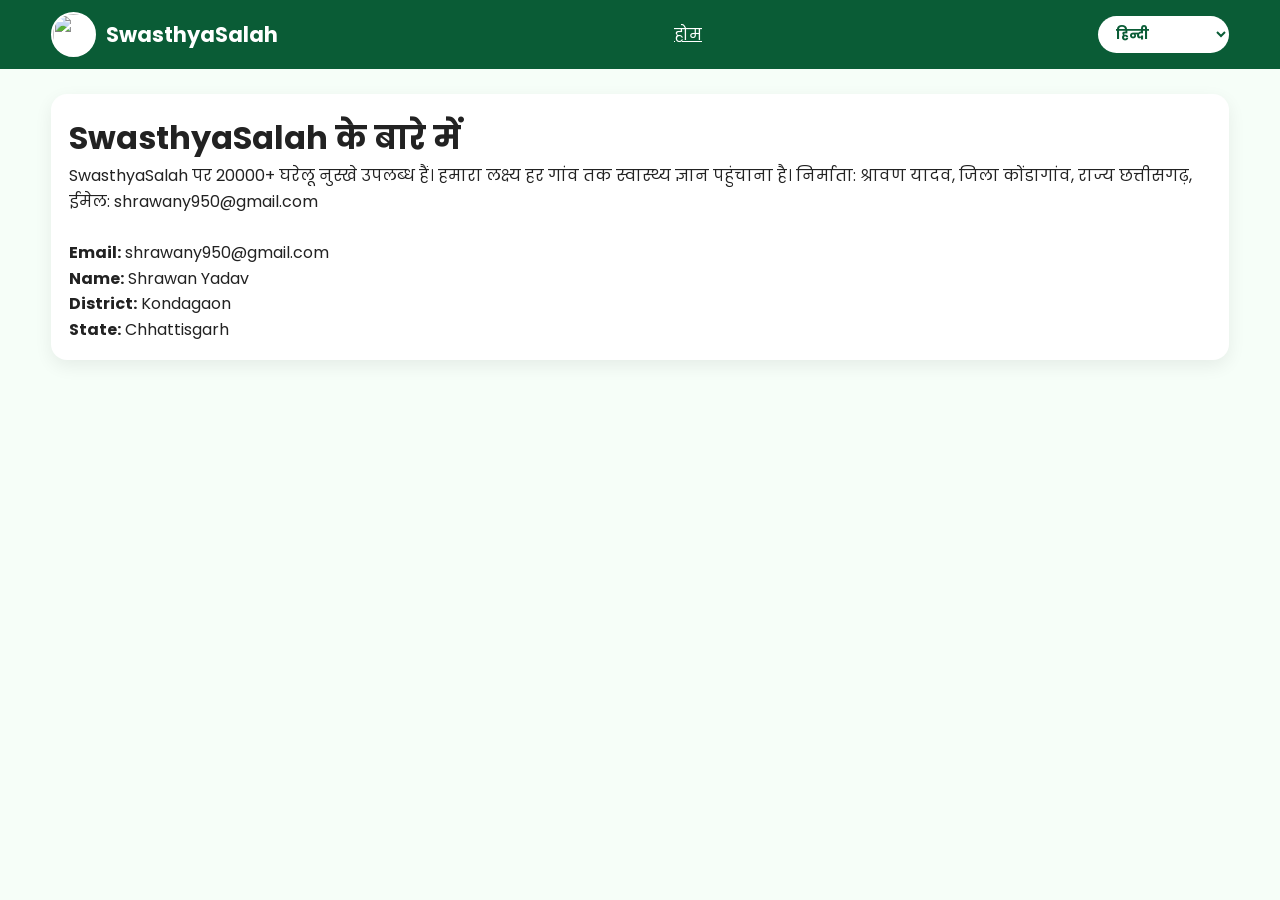
==== about.html @ 987b2762 "Create about.html" ====
<!DOCTYPE html><html><head><meta charset="UTF-8"><meta name="viewport" content="width=device-width,initial-scale=1"><title>About</title><link rel="stylesheet" href="style.css"></head><body>
<header><div class="logo"><img src="logo.png">SwasthyaSalah</div><a href="index.html" style="color:#fff" data-t="home">होम</a><select id="language-select" class="lang" onchange="changeLanguage(this.value)"><option value="hi">हिन्दी</option><option value="en">USA English</option><option value="en-GB">UK English</option></select></header>
<div class="container"><div class="card"><h1 data-t="about_title">About</h1><p data-t="about_desc"></p><br><p><b>Email:</b> shrawany950@gmail.com<br><b>Name:</b> Shrawan Yadav<br><b>District:</b> Kondagaon<br><b>State:</b> Chhattisgarh</p></div></div>
<script src="lang.js"></script></body></html>
---- style.css ----
@import url('https://fonts.googleapis.com/css2?family=Poppins:wght@400;600;700&display=swap');
*{margin:0;padding:0;box-sizing:border-box;font-family:'Poppins',sans-serif}
body{background:#f6fef8;color:#222;line-height:1.6}
header{background:#0a5c36;color:#fff;padding:12px 4%;display:flex;justify-content:space-between;align-items:center;flex-wrap:wrap;gap:12px;position:sticky;top:0;z-index:9999}
.logo{display:flex;align-items:center;gap:10px;font-weight:700;font-size:21px}
.logo img{width:45px;height:45px;border-radius:50%;background:#fff;object-fit:cover;border:2px solid #fff}
nav a{color:#fff;text-decoration:none;margin:0 8px;font-weight:600;font-size:14px}
.lang{padding:8px 14px;border-radius:20px;border:none;font-weight:700;cursor:pointer;background:#fff;color:#0a5c36}
.hero{display:flex;flex-wrap:wrap;align-items:center;justify-content:space-between;gap:20px;padding:40px 4%;background:#fff}
.hero-text{flex:1;min-width:280px}
.hero img{width:100%;max-width:560px;border-radius:20px;box-shadow:0 15px 30px rgba(0,0,0,.18);object-fit:cover}
.hero h1{font-size:38px;color:#0a5c36;line-height:1.2}
.hero p{margin:14px 0;color:#555;font-size:17px}
.btn{background:#0a5c36;color:#fff;padding:12px 28px;border-radius:30px;text-decoration:none;border:none;font-weight:700;cursor:pointer;display:inline-block}
.container{padding:25px 4%}
.card{background:#fff;padding:18px;border-radius:16px;box-shadow:0 6px 18px rgba(0,0,0,.07);margin-bottom:16px}
.grid{display:grid;grid-template-columns:repeat(auto-fill,minmax(280px,1fr));gap:16px}
footer{background:#071a11;color:#cbd5e1;text-align:center;padding:24px;margin-top:30px;font-size:13px}
footer a{color:#6ee7b7;text-decoration:none;margin:0 6px}
input,textarea{width:100%;padding:12px;border:1px solid #ccc;border-radius:10px;margin:8px 0;font-size:15px}
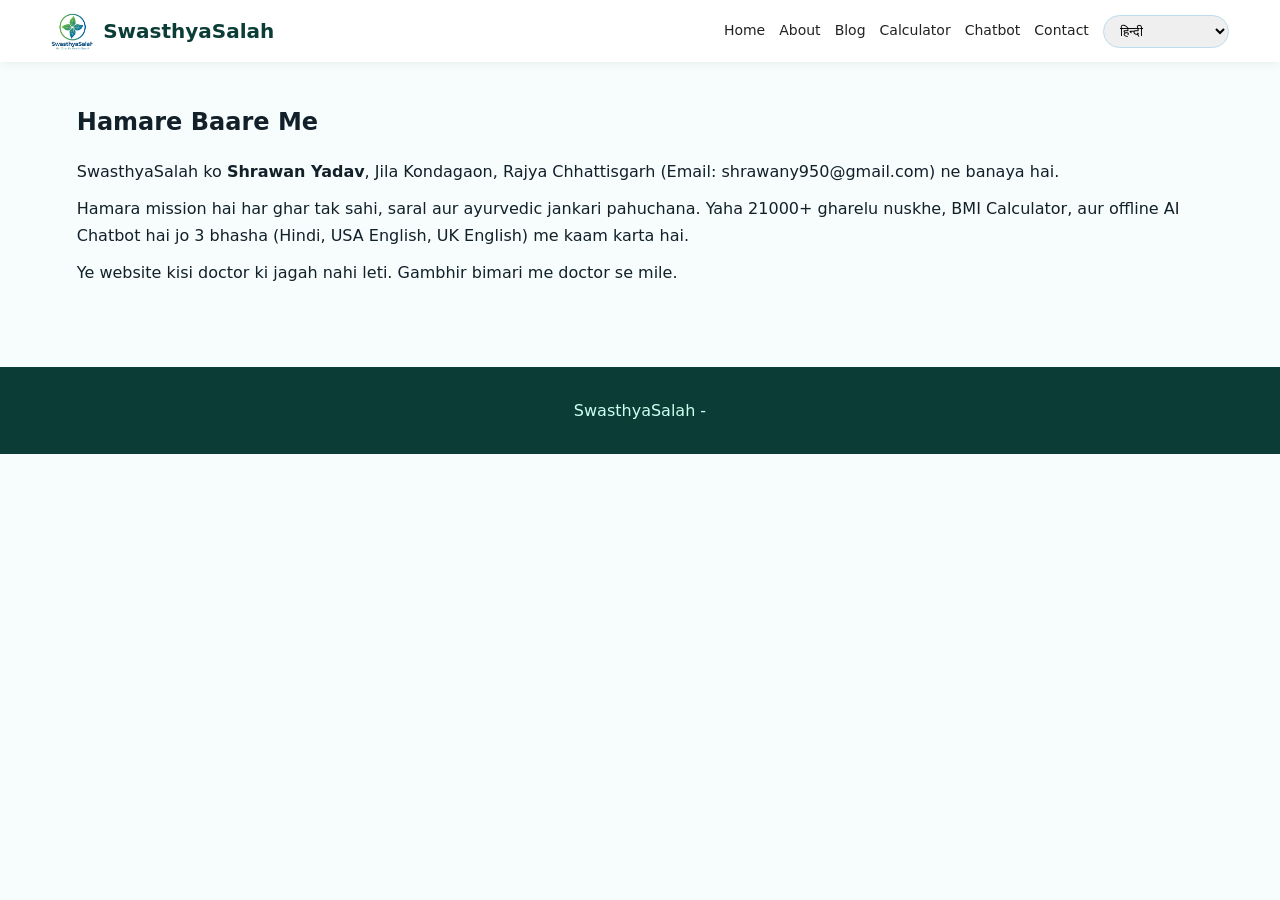
==== commit 909f7f20: "Update about.html" ====
--- a/about.html
+++ b/about.html
@@ -1,4 +1,11 @@
-<!DOCTYPE html><html><head><meta charset="UTF-8"><meta name="viewport" content="width=device-width,initial-scale=1"><title>About</title><link rel="stylesheet" href="style.css"></head><body>
-<header><div class="logo"><img src="logo.png">SwasthyaSalah</div><a href="index.html" style="color:#fff" data-t="home">होम</a><select id="language-select" class="lang" onchange="changeLanguage(this.value)"><option value="hi">हिन्दी</option><option value="en">USA English</option><option value="en-GB">UK English</option></select></header>
-<div class="container"><div class="card"><h1 data-t="about_title">About</h1><p data-t="about_desc"></p><br><p><b>Email:</b> shrawany950@gmail.com<br><b>Name:</b> Shrawan Yadav<br><b>District:</b> Kondagaon<br><b>State:</b> Chhattisgarh</p></div></div>
-<script src="lang.js"></script></body></html>
+<!DOCTYPE html><html lang="hi"><head><meta charset="UTF-8"><meta name="viewport" content="width=device-width,initial-scale=1"><title>About - SwasthyaSalah</title><link rel="manifest" href="/manifest.json"><link rel="icon" href="/logo.png"><link rel="stylesheet" href="/style.css"></head><body>
+<header><div class="logo"><img src="/logo.png" alt="logo"><span data-i18n="site_name">SwasthyaSalah</span></div>
+<nav><a href="/index.html" data-i18n="nav_home">Home</a><a href="/about.html" data-i18n="nav_about">About</a><a href="/blog.html" data-i18n="nav_blog">Blog</a><a href="/calculator.html" data-i18n="nav_calculator">Calculator</a><a href="/chatbot.html" data-i18n="nav_chatbot">Chatbot</a><a href="/contact.html" data-i18n="nav_contact">Contact</a><select id="langSelect" onchange="setLanguage(this.value)"><option value="hi">हिन्दी</option><option value="en-US">USA English</option><option value="en-GB">UK English</option></select></nav></header>
+<section style="padding:40px 6%"><h1 data-i18n="about_title">Hamare Baare Me</h1>
+<p style="margin-top:15px">SwasthyaSalah ko <b>Shrawan Yadav</b>, Jila Kondagaon, Rajya Chhattisgarh (Email: shrawany950@gmail.com) ne banaya hai.</p>
+<p style="margin-top:10px">Hamara mission hai har ghar tak sahi, saral aur ayurvedic jankari pahuchana. Yaha 21000+ gharelu nuskhe, BMI Calculator, aur offline AI Chatbot hai jo 3 bhasha (Hindi, USA English, UK English) me kaam karta hai.</p>
+<p style="margin-top:10px">Ye website kisi doctor ki jagah nahi leti. Gambhir bimari me doctor se mile.</p>
+</section>
+<footer><p><span data-i18n="site_name">SwasthyaSalah</span> - <span data-i18n="tagline"></span></p><p data-i18n="owner"></p></footer>
+<script src="/lang.js"></script><script>if('serviceWorker' in navigator)navigator.serviceWorker.register('/sw.js');</script>
+</body></html>
--- a/style.css
+++ b/style.css
@@ -1,20 +1,32 @@
-@import url('https://fonts.googleapis.com/css2?family=Poppins:wght@400;600;700&display=swap');
-*{margin:0;padding:0;box-sizing:border-box;font-family:'Poppins',sans-serif}
-body{background:#f6fef8;color:#222;line-height:1.6}
-header{background:#0a5c36;color:#fff;padding:12px 4%;display:flex;justify-content:space-between;align-items:center;flex-wrap:wrap;gap:12px;position:sticky;top:0;z-index:9999}
-.logo{display:flex;align-items:center;gap:10px;font-weight:700;font-size:21px}
-.logo img{width:45px;height:45px;border-radius:50%;background:#fff;object-fit:cover;border:2px solid #fff}
-nav a{color:#fff;text-decoration:none;margin:0 8px;font-weight:600;font-size:14px}
-.lang{padding:8px 14px;border-radius:20px;border:none;font-weight:700;cursor:pointer;background:#fff;color:#0a5c36}
-.hero{display:flex;flex-wrap:wrap;align-items:center;justify-content:space-between;gap:20px;padding:40px 4%;background:#fff}
-.hero-text{flex:1;min-width:280px}
-.hero img{width:100%;max-width:560px;border-radius:20px;box-shadow:0 15px 30px rgba(0,0,0,.18);object-fit:cover}
-.hero h1{font-size:38px;color:#0a5c36;line-height:1.2}
-.hero p{margin:14px 0;color:#555;font-size:17px}
-.btn{background:#0a5c36;color:#fff;padding:12px 28px;border-radius:30px;text-decoration:none;border:none;font-weight:700;cursor:pointer;display:inline-block}
-.container{padding:25px 4%}
-.card{background:#fff;padding:18px;border-radius:16px;box-shadow:0 6px 18px rgba(0,0,0,.07);margin-bottom:16px}
-.grid{display:grid;grid-template-columns:repeat(auto-fill,minmax(280px,1fr));gap:16px}
-footer{background:#071a11;color:#cbd5e1;text-align:center;padding:24px;margin-top:30px;font-size:13px}
-footer a{color:#6ee7b7;text-decoration:none;margin:0 6px}
-input,textarea{width:100%;padding:12px;border:1px solid #ccc;border-radius:10px;margin:8px 0;font-size:15px}
+:root{--primary:#0f9d8a;--dark:#0b3d36;--bg:#f7fdfc}
+*{margin:0;padding:0;box-sizing:border-box;font-family:Poppins,system-ui,sans-serif}
+body{background:var(--bg);color:#12202a;line-height:1.7}
+header{position:sticky;top:0;z-index:99;background:#fff;display:flex;justify-content:space-between;align-items:center;padding:10px 4%;box-shadow:0 2px 10px rgba(0,0,0,.06);flex-wrap:wrap}
+.logo{display:flex;align-items:center;gap:10px;font-weight:800;color:var(--dark);font-size:20px}
+.logo img{width:42px;height:42px;border-radius:12px;object-fit:cover;background:#fff}
+nav{display:flex;gap:14px;align-items:center;flex-wrap:wrap}
+nav a{text-decoration:none;color:#222;font-weight:500;font-size:14px}
+nav a:hover{color:var(--primary)}
+#langSelect{padding:7px 12px;border-radius:20px;border:1px solid #bde}
+.hero{display:grid;grid-template-columns:1.1fr.9fr;gap:20px;padding:40px 6%;align-items:center;background:linear-gradient(120deg,#e6fffa,#fff)}
+.hero h1{font-size:40px;line-height:1.2;color:var(--dark)}
+.searchBox{display:flex;gap:8px;margin-top:18px}
+.searchBox input{flex:1;padding:14px 18px;border-radius:30px;border:1.5px solid #bde}
+.btn{padding:12px 22px;border-radius:30px;border:none;background:var(--primary);color:#fff;font-weight:700;cursor:pointer}
+.btn:hover{background:var(--dark)}
+.heroImg img{width:100%;height:390px;object-fit:cover;border-radius:24px;box-shadow:0 10px 30px rgba(0,0,0,.15)}
+.cards{display:grid;grid-template-columns:repeat(auto-fit,minmax(220px,1fr));gap:18px;padding:30px 6%}
+.card{background:#fff;padding:20px;border-radius:18px;box-shadow:0 4px 18px rgba(0,0,0,.06)}
+footer{background:var(--dark);color:#cfe;padding:30px 6%;text-align:center;margin-top:40px}
+.blogGrid{display:grid;grid-template-columns:repeat(auto-fit,minmax(280px,1fr));gap:18px;padding:20px 6%}
+.article{background:#fff;border-radius:16px;overflow:hidden;box-shadow:0 4px 14px rgba(0,0,0,.06)}
+.article img{width:100%;height:180px;object-fit:cover}
+.article.p{padding:14px}
+.chatWrap{max-width:900px;margin:20px auto;background:#fff;border-radius:18px;box-shadow:0 8px 30px rgba(0,0,0,.08);overflow:hidden}
+.chatMsgs{height:60vh;overflow:auto;padding:16px;display:flex;flex-direction:column;gap:10px;background:#f6fffe}
+.msg{padding:12px 14px;border-radius:14px;max-width:85%}
+.msg.user{background:var(--primary);color:#fff;align-self:flex-end}
+.msg.bot{background:#e6fffa;align-self:flex-start;border:1px solid #bde}
+.chatInput{display:flex;gap:8px;padding:12px;border-top:1px solid #eee}
+.chatInput input{flex:1;padding:12px;border-radius:24px;border:1px solid #ccc}
+@media(max-width:800px){.hero{grid-template-columns:1fr}.heroImg img{height:250px}}
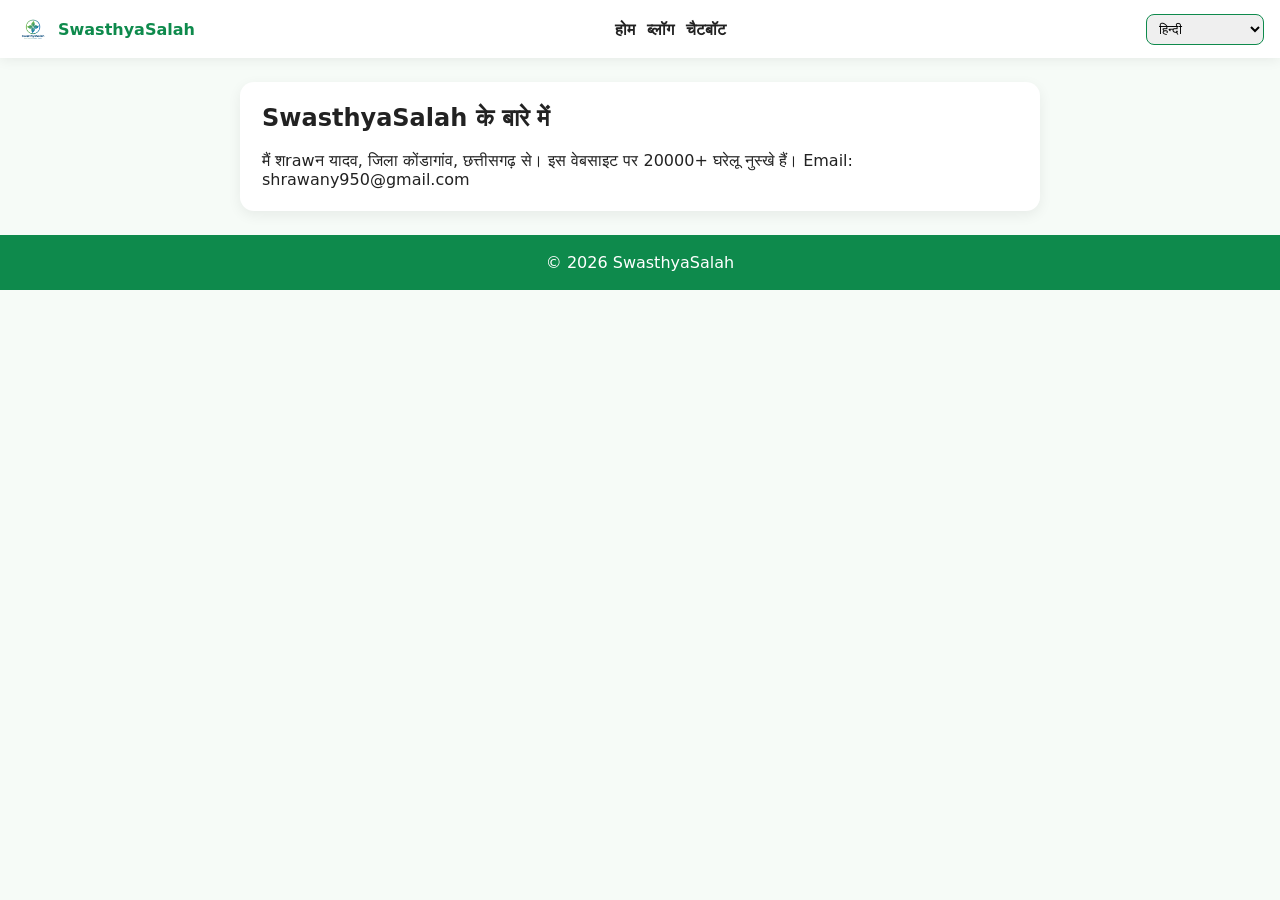
==== commit 62d1e9e6: "Create about.html" ====
--- a/about.html
+++ b/about.html
@@ -1,11 +1,26 @@
-<!DOCTYPE html><html lang="hi"><head><meta charset="UTF-8"><meta name="viewport" content="width=device-width,initial-scale=1"><title>About - SwasthyaSalah</title><link rel="manifest" href="/manifest.json"><link rel="icon" href="/logo.png"><link rel="stylesheet" href="/style.css"></head><body>
-<header><div class="logo"><img src="/logo.png" alt="logo"><span data-i18n="site_name">SwasthyaSalah</span></div>
-<nav><a href="/index.html" data-i18n="nav_home">Home</a><a href="/about.html" data-i18n="nav_about">About</a><a href="/blog.html" data-i18n="nav_blog">Blog</a><a href="/calculator.html" data-i18n="nav_calculator">Calculator</a><a href="/chatbot.html" data-i18n="nav_chatbot">Chatbot</a><a href="/contact.html" data-i18n="nav_contact">Contact</a><select id="langSelect" onchange="setLanguage(this.value)"><option value="hi">हिन्दी</option><option value="en-US">USA English</option><option value="en-GB">UK English</option></select></nav></header>
-<section style="padding:40px 6%"><h1 data-i18n="about_title">Hamare Baare Me</h1>
-<p style="margin-top:15px">SwasthyaSalah ko <b>Shrawan Yadav</b>, Jila Kondagaon, Rajya Chhattisgarh (Email: shrawany950@gmail.com) ne banaya hai.</p>
-<p style="margin-top:10px">Hamara mission hai har ghar tak sahi, saral aur ayurvedic jankari pahuchana. Yaha 21000+ gharelu nuskhe, BMI Calculator, aur offline AI Chatbot hai jo 3 bhasha (Hindi, USA English, UK English) me kaam karta hai.</p>
-<p style="margin-top:10px">Ye website kisi doctor ki jagah nahi leti. Gambhir bimari me doctor se mile.</p>
-</section>
-<footer><p><span data-i18n="site_name">SwasthyaSalah</span> - <span data-i18n="tagline"></span></p><p data-i18n="owner"></p></footer>
-<script src="/lang.js"></script><script>if('serviceWorker' in navigator)navigator.serviceWorker.register('/sw.js');</script>
-</body></html>
+<!DOCTYPE html>
+<html lang="hi">
+<head>
+<meta charset="UTF-8">
+<meta name="viewport" content="width=device-width, initial-scale=1.0">
+<title>About Us - SwasthyaSalah</title>
+<link rel="manifest" href="/manifest.json">
+<meta name="theme-color" content="#0e8a4c">
+<link rel="icon" href="/logo.png">
+<link rel="stylesheet" href="/style.css">
+</head>
+<body>
+<header class="nav">
+  <div class="brand"><img src="/logo.png"><span>SwasthyaSalah</span></div>
+  <nav><a data-t="home" href="/index.html">होम</a><a data-t="blog" href="/blog.html">ब्लॉग</a><a data-t="chatbot" href="/chatbot.html">चैटबॉट</a></nav>
+  <select id="langSwitcher"><option value="hi">हिन्दी</option><option value="en-US">USA English</option><option value="en-GB">UK English</option></select>
+</header>
+<div class="page">
+  <h2 data-t="about_t">SwasthyaSalah के बारे में</h2><br>
+  <p data-t="about_d">मैं Shrawan Yadav, जिला कोंडागांव, छत्तीसगढ़ से। SwasthyaSalah का उद्देश्य 20000+ आयुर्वेदिक नुस्खे और घरेलू उपचार हर व्यक्ति तक पहुँचाना है। यह वेबसाइट और ऐप 100% ऑफलाइन काम करता है।<br><br><b>Email:</b> shrawany950@gmail.com<br><b>State:</b> Chhattisgarh<br><b>District:</b> Kondagaon</p>
+</div>
+<footer><p>© 2026 SwasthyaSalah</p></footer>
+<script src="/lang.js"></script>
+<script>if('serviceWorker' in navigator){navigator.serviceWorker.register('/sw.js');}</script>
+</body>
+</html>
--- a/style.css
+++ b/style.css
@@ -1,32 +1,26 @@
-:root{--primary:#0f9d8a;--dark:#0b3d36;--bg:#f7fdfc}
-*{margin:0;padding:0;box-sizing:border-box;font-family:Poppins,system-ui,sans-serif}
-body{background:var(--bg);color:#12202a;line-height:1.7}
-header{position:sticky;top:0;z-index:99;background:#fff;display:flex;justify-content:space-between;align-items:center;padding:10px 4%;box-shadow:0 2px 10px rgba(0,0,0,.06);flex-wrap:wrap}
-.logo{display:flex;align-items:center;gap:10px;font-weight:800;color:var(--dark);font-size:20px}
-.logo img{width:42px;height:42px;border-radius:12px;object-fit:cover;background:#fff}
-nav{display:flex;gap:14px;align-items:center;flex-wrap:wrap}
-nav a{text-decoration:none;color:#222;font-weight:500;font-size:14px}
-nav a:hover{color:var(--primary)}
-#langSelect{padding:7px 12px;border-radius:20px;border:1px solid #bde}
-.hero{display:grid;grid-template-columns:1.1fr.9fr;gap:20px;padding:40px 6%;align-items:center;background:linear-gradient(120deg,#e6fffa,#fff)}
-.hero h1{font-size:40px;line-height:1.2;color:var(--dark)}
-.searchBox{display:flex;gap:8px;margin-top:18px}
-.searchBox input{flex:1;padding:14px 18px;border-radius:30px;border:1.5px solid #bde}
-.btn{padding:12px 22px;border-radius:30px;border:none;background:var(--primary);color:#fff;font-weight:700;cursor:pointer}
-.btn:hover{background:var(--dark)}
-.heroImg img{width:100%;height:390px;object-fit:cover;border-radius:24px;box-shadow:0 10px 30px rgba(0,0,0,.15)}
-.cards{display:grid;grid-template-columns:repeat(auto-fit,minmax(220px,1fr));gap:18px;padding:30px 6%}
-.card{background:#fff;padding:20px;border-radius:18px;box-shadow:0 4px 18px rgba(0,0,0,.06)}
-footer{background:var(--dark);color:#cfe;padding:30px 6%;text-align:center;margin-top:40px}
-.blogGrid{display:grid;grid-template-columns:repeat(auto-fit,minmax(280px,1fr));gap:18px;padding:20px 6%}
-.article{background:#fff;border-radius:16px;overflow:hidden;box-shadow:0 4px 14px rgba(0,0,0,.06)}
-.article img{width:100%;height:180px;object-fit:cover}
-.article.p{padding:14px}
-.chatWrap{max-width:900px;margin:20px auto;background:#fff;border-radius:18px;box-shadow:0 8px 30px rgba(0,0,0,.08);overflow:hidden}
-.chatMsgs{height:60vh;overflow:auto;padding:16px;display:flex;flex-direction:column;gap:10px;background:#f6fffe}
-.msg{padding:12px 14px;border-radius:14px;max-width:85%}
-.msg.user{background:var(--primary);color:#fff;align-self:flex-end}
-.msg.bot{background:#e6fffa;align-self:flex-start;border:1px solid #bde}
-.chatInput{display:flex;gap:8px;padding:12px;border-top:1px solid #eee}
-.chatInput input{flex:1;padding:12px;border-radius:24px;border:1px solid #ccc}
-@media(max-width:800px){.hero{grid-template-columns:1fr}.heroImg img{height:250px}}
+*{margin:0;padding:0;box-sizing:border-box;font-family:Inter,system-ui}
+body{background:#f6fbf7;color:#222}
+.nav{display:flex;justify-content:space-between;align-items:center;padding:12px 16px;background:#fff;box-shadow:0 2px 12px #0001;position:sticky;top:0;z-index:20}
+.brand{display:flex;gap:8px;align-items:center;font-weight:900;color:#0e8a4c}
+.brand img{width:34px;height:34px;border-radius:8px}
+.nav nav a{margin:0 6px;text-decoration:none;color:#222;font-weight:600}
+.nav select{padding:6px 8px;border-radius:8px;border:1px solid #0e8a4c}
+.hero{position:relative}
+.hero img{width:100%;height:420px;object-fit:cover;filter:brightness(.55)}
+.hero-content{position:absolute;top:50%;left:50%;transform:translate(-50%,-50%);text-align:center;color:#fff;width:90%}
+.hero-content h1{font-size:2.4rem;line-height:1.2}
+.btn{background:#0e8a4c;color:#fff;padding:12px 24px;border-radius:30px;display:inline-block;margin-top:14px;text-decoration:none;font-weight:700}
+.features{display:grid;grid-template-columns:repeat(3,1fr);gap:12px;padding:18px}
+.f{background:#fff;padding:16px;border-radius:14px;box-shadow:0 4px 14px #0001;text-align:center}
+.cards{padding:18px;display:grid;grid-template-columns:repeat(auto-fit,minmax(280px,1fr));gap:14px}
+.card{background:#fff;padding:18px;border-radius:14px;box-shadow:0 4px 14px #0001}
+.chat-wrap{max-width:720px;margin:20px auto;background:#fff;border-radius:16px;overflow:hidden;box-shadow:0 8px 24px #0001}
+#ans{height:420px;overflow-y:auto;padding:16px}
+.msg{background:#e9f7ec;padding:12px;border-radius:12px;margin-bottom:10px}
+.inp{display:flex;border-top:1px solid #eee}
+.inp input{flex:1;padding:14px;border:0;outline:0}
+.inp button{background:#0e8a4c;color:#fff;border:0;padding:0 22px}
+.page{max-width:800px;margin:24px auto;background:#fff;padding:22px;border-radius:14px;box-shadow:0 4px 14px #0001}
+footer{text-align:center;background:#0e8a4c;color:#fff;padding:18px;margin-top:20px}
+footer a{color:#fff}
+@media(max-width:600px){.features{grid-template-columns:1fr}.hero-content h1{font-size:1.6rem}}
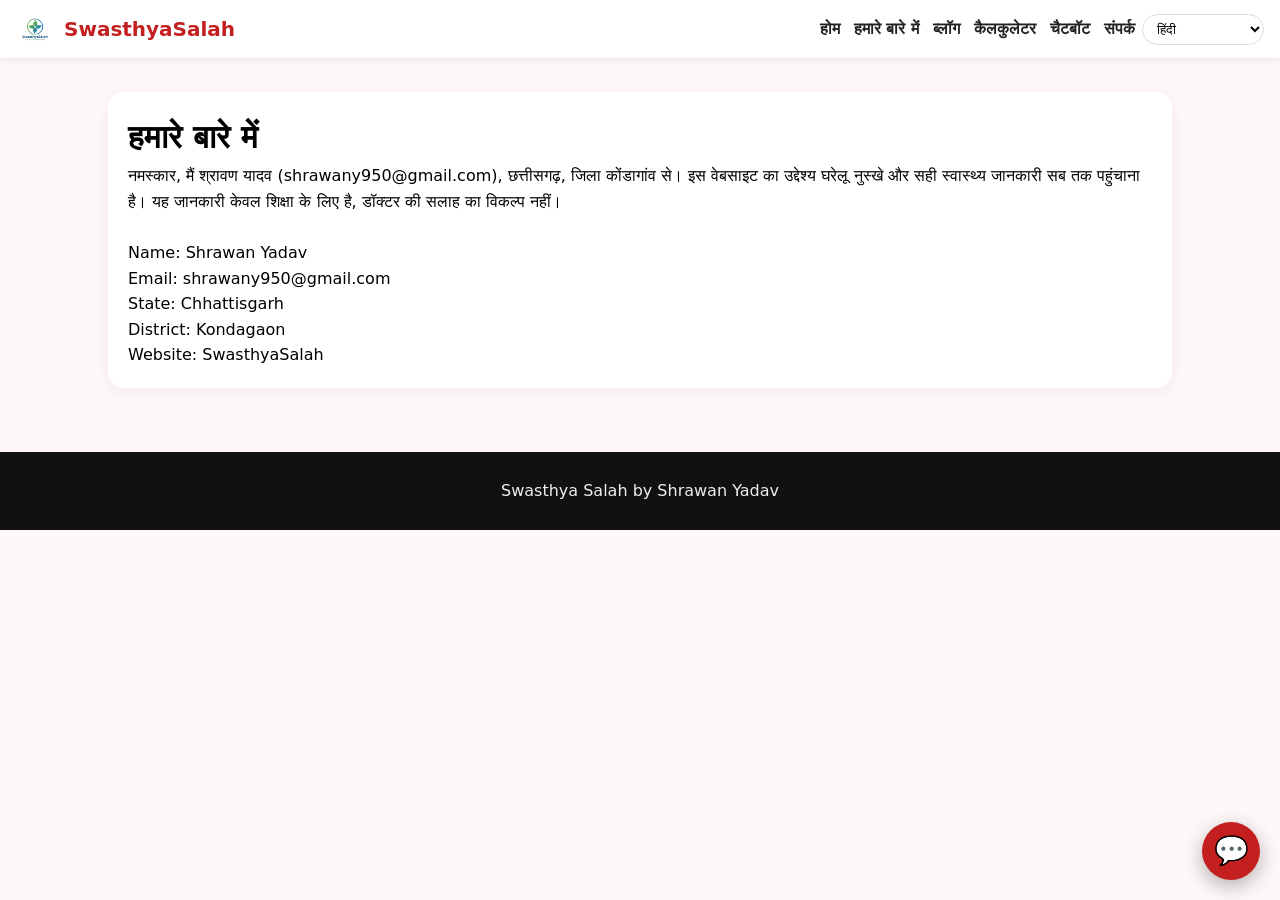
==== commit b1f40304: "Update about.html" ====
--- a/about.html
+++ b/about.html
@@ -1,26 +1,4 @@
-<!DOCTYPE html>
-<html lang="hi">
-<head>
-<meta charset="UTF-8">
-<meta name="viewport" content="width=device-width, initial-scale=1.0">
-<title>About Us - SwasthyaSalah</title>
-<link rel="manifest" href="/manifest.json">
-<meta name="theme-color" content="#0e8a4c">
-<link rel="icon" href="/logo.png">
-<link rel="stylesheet" href="/style.css">
-</head>
-<body>
-<header class="nav">
-  <div class="brand"><img src="/logo.png"><span>SwasthyaSalah</span></div>
-  <nav><a data-t="home" href="/index.html">होम</a><a data-t="blog" href="/blog.html">ब्लॉग</a><a data-t="chatbot" href="/chatbot.html">चैटबॉट</a></nav>
-  <select id="langSwitcher"><option value="hi">हिन्दी</option><option value="en-US">USA English</option><option value="en-GB">UK English</option></select>
-</header>
-<div class="page">
-  <h2 data-t="about_t">SwasthyaSalah के बारे में</h2><br>
-  <p data-t="about_d">मैं Shrawan Yadav, जिला कोंडागांव, छत्तीसगढ़ से। SwasthyaSalah का उद्देश्य 20000+ आयुर्वेदिक नुस्खे और घरेलू उपचार हर व्यक्ति तक पहुँचाना है। यह वेबसाइट और ऐप 100% ऑफलाइन काम करता है।<br><br><b>Email:</b> shrawany950@gmail.com<br><b>State:</b> Chhattisgarh<br><b>District:</b> Kondagaon</p>
-</div>
-<footer><p>© 2026 SwasthyaSalah</p></footer>
-<script src="/lang.js"></script>
-<script>if('serviceWorker' in navigator){navigator.serviceWorker.register('/sw.js');}</script>
-</body>
-</html>
+<!DOCTYPE html><html><head><meta charset="UTF-8"><meta name="viewport" content="width=device-width,initial-scale=1"><title>About - Swasthya Salah</title><link rel="manifest" href="/manifest.json"><link rel="stylesheet" href="/style.css"><link rel="icon" href="/logo.png"></head><body>
+<header><div class="logo"><img src="/logo.png"><span>SwasthyaSalah</span></div><nav><a href="/index.html" data-t="home">होम</a><a href="/about.html" data-t="about">हमारे बारे में</a><a href="/blog.html" data-t="blog">ब्लॉग</a><a href="/calculator.html" data-t="calculator">कैलकुलेटर</a><a href="/chatbot.html" data-t="chat">चैटबॉट</a><a href="/contact.html" data-t="contact">संपर्क</a><select id="langSel" class="lang-select"><option value="hi">हिंदी</option><option value="en_us">USA English</option><option value="en_gb">UK English</option></select></nav></header>
+<div class="container"><div class="card"><h1 data-t="about_title">हमारे बारे में</h1><p data-t="about_p">नमस्कार, मैं श्रावण यादव (shrawany950@gmail.com), छत्तीसगढ़, जिला कोंडागांव से।</p><br><p>Name: Shrawan Yadav<br>Email: shrawany950@gmail.com<br>State: Chhattisgarh<br>District: Kondagaon<br>Website: SwasthyaSalah</p></div></div>
+<footer><p>Swasthya Salah by Shrawan Yadav</p></footer><a href="/chatbot.html" class="chat-btn">💬</a><script src="/lang.js"></script><script>if('serviceWorker' in navigator)navigator.serviceWorker.register('/sw.js');</script></body></html>
--- a/style.css
+++ b/style.css
@@ -1,26 +1,24 @@
-*{margin:0;padding:0;box-sizing:border-box;font-family:Inter,system-ui}
-body{background:#f6fbf7;color:#222}
-.nav{display:flex;justify-content:space-between;align-items:center;padding:12px 16px;background:#fff;box-shadow:0 2px 12px #0001;position:sticky;top:0;z-index:20}
-.brand{display:flex;gap:8px;align-items:center;font-weight:900;color:#0e8a4c}
-.brand img{width:34px;height:34px;border-radius:8px}
-.nav nav a{margin:0 6px;text-decoration:none;color:#222;font-weight:600}
-.nav select{padding:6px 8px;border-radius:8px;border:1px solid #0e8a4c}
-.hero{position:relative}
-.hero img{width:100%;height:420px;object-fit:cover;filter:brightness(.55)}
-.hero-content{position:absolute;top:50%;left:50%;transform:translate(-50%,-50%);text-align:center;color:#fff;width:90%}
-.hero-content h1{font-size:2.4rem;line-height:1.2}
-.btn{background:#0e8a4c;color:#fff;padding:12px 24px;border-radius:30px;display:inline-block;margin-top:14px;text-decoration:none;font-weight:700}
-.features{display:grid;grid-template-columns:repeat(3,1fr);gap:12px;padding:18px}
-.f{background:#fff;padding:16px;border-radius:14px;box-shadow:0 4px 14px #0001;text-align:center}
-.cards{padding:18px;display:grid;grid-template-columns:repeat(auto-fit,minmax(280px,1fr));gap:14px}
-.card{background:#fff;padding:18px;border-radius:14px;box-shadow:0 4px 14px #0001}
-.chat-wrap{max-width:720px;margin:20px auto;background:#fff;border-radius:16px;overflow:hidden;box-shadow:0 8px 24px #0001}
-#ans{height:420px;overflow-y:auto;padding:16px}
-.msg{background:#e9f7ec;padding:12px;border-radius:12px;margin-bottom:10px}
-.inp{display:flex;border-top:1px solid #eee}
-.inp input{flex:1;padding:14px;border:0;outline:0}
-.inp button{background:#0e8a4c;color:#fff;border:0;padding:0 22px}
-.page{max-width:800px;margin:24px auto;background:#fff;padding:22px;border-radius:14px;box-shadow:0 4px 14px #0001}
-footer{text-align:center;background:#0e8a4c;color:#fff;padding:18px;margin-top:20px}
-footer a{color:#fff}
-@media(max-width:600px){.features{grid-template-columns:1fr}.hero-content h1{font-size:1.6rem}}
+:root{--red:#C41F1F;--bg:#fff8f8}
+*{margin:0;padding:0;box-sizing:border-box;font-family:system-ui,Arial}
+body{background:var(--bg);line-height:1.6}
+header{background:#fff;box-shadow:0 2px 8px rgba(0,0,0,.08);position:sticky;top:0;z-index:100;display:flex;justify-content:space-between;align-items:center;padding:10px 16px;flex-wrap:wrap}
+.logo{display:flex;align-items:center;gap:10px;font-weight:800;color:var(--red);font-size:20px}
+.logo img{width:38px;height:38px;border-radius:8px}
+nav a{margin:0 7px;text-decoration:none;color:#222;font-weight:600}
+.lang-select{padding:6px 10px;border-radius:20px;border:1px solid #ddd;background:#fff}
+.hero{height:400px;background:url('/hero.jpg') center/cover no-repeat;position:relative;display:flex;align-items:center;justify-content:center;text-align:center}
+.hero::after{content:'';position:absolute;inset:0;background:rgba(0,0,0,.5)}
+.hero-content{position:relative;z-index:2;color:#fff;max-width:700px;padding:20px}
+.hero-content h1{font-size:34px}
+.btn{background:var(--red);color:#fff;padding:10px 22px;border-radius:28px;text-decoration:none;font-weight:700;display:inline-block;margin-top:10px;border:none;cursor:pointer}
+.container{max-width:1100px;margin:auto;padding:18px}
+.card{background:#fff;border-radius:16px;box-shadow:0 4px 18px rgba(0,0,0,.06);padding:20px;margin:16px 0}
+.grid{display:grid;grid-template-columns:repeat(auto-fit,minmax(260px,1fr));gap:16px}
+footer{background:#111;color:#eee;text-align:center;padding:26px;margin-top:30px}
+footer a{color:#ffb3b3;margin:0 6px;text-decoration:none}
+.chat-btn{position:fixed;bottom:20px;right:20px;background:var(--red);color:#fff;width:58px;height:58px;border-radius:50%;display:flex;align-items:center;justify-content:center;font-size:28px;text-decoration:none;box-shadow:0 6px 20px rgba(0,0,0,.3);z-index:200}
+.chatbox{height:430px;overflow:auto;border:1px solid #eee;border-radius:12px;padding:12px;background:#fff}
+.msg{margin:8px 0;padding:10px 14px;border-radius:14px;max-width:85%}
+.user{background:var(--red);color:#fff;margin-left:auto}
+.bot{background:#f1f1f1}
+input,textarea{width:100%;padding:12px;border:1px solid #ddd;border-radius:10px;margin:8px 0}
